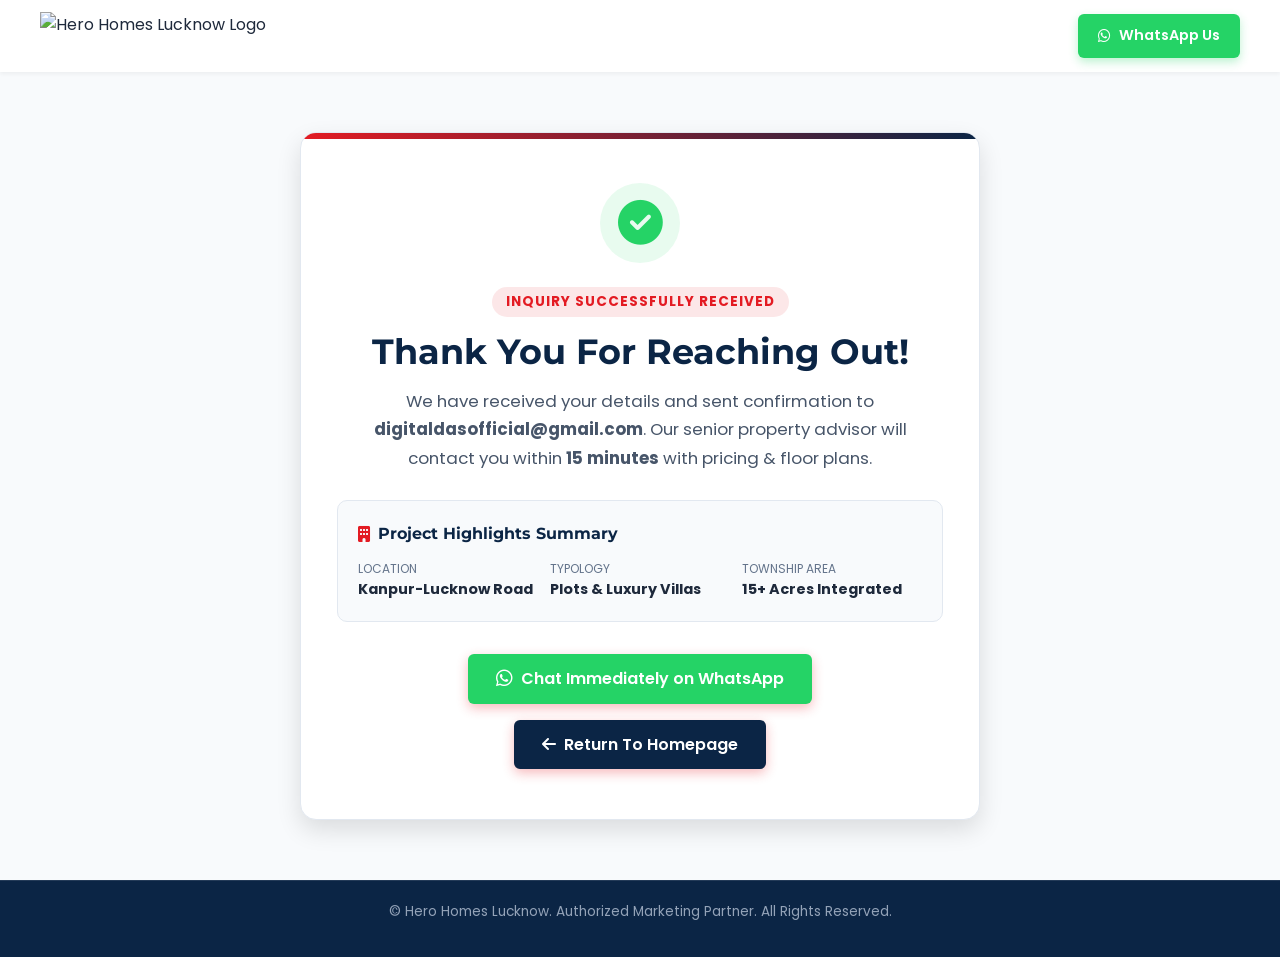
==== thank-you.html @ 5c16687f "Add files via upload" ====
<!DOCTYPE html>
<html lang="en">
<head>
  <meta charset="UTF-8">
  <meta name="viewport" content="width=device-width, initial-scale=1.0">
  <title>Thank You | Hero Homes Lucknow</title>
  <meta name="description" content="Thank you for your interest in Hero Homes Lucknow. Our sales relationship team will get in touch with you shortly.">
  <link rel="shortcut icon" href="assets/favicon.webp" type="image/x-icon">
  
  <!-- Font Awesome Icons -->
  <link rel="stylesheet" href="https://cdnjs.cloudflare.com/ajax/libs/font-awesome/6.4.0/css/all.min.css">
  
  <!-- Custom Stylesheet -->
  <link rel="stylesheet" href="styles.css">

  <!-- ================= CONVERSION TRACKING PIXELS ================= -->
  <!-- Google Ads / Meta Pixel / Analytics Lead Conversion Code can be pasted below -->
  <script>
    console.log('Conversion Event: Lead Form Submitted Successfully');
  </script>
</head>
<body style="background: var(--bg-light); min-height: 100vh; display: flex; flex-direction: column;">

  <!-- Minimal Header -->
  <header class="header" style="position: relative; background: #ffffff;">
    <div class="nav-container">
      <a href="index.html" class="logo">
        <img src="assets/official-hero-homes-logo.png" alt="Hero Homes Lucknow Logo">
      </a>
      <div class="header-actions">
        <a href="https://wa.me/?text=I%20Want%20More%20Information%20About%20Hero%20Homes%20Project%20Lucknow" target="_blank" class="btn-whatsapp-nav">
          <i class="fab fa-whatsapp"></i> WhatsApp Us
        </a>
      </div>
    </div>
  </header>

  <!-- Thank You Container -->
  <main style="flex: 1; display: flex; align-items: center; justify-content: center; padding: 60px 20px;">
    <div style="max-width: 680px; width: 100%; background: #ffffff; border-radius: var(--radius-lg); box-shadow: var(--shadow-lg); padding: 50px 36px; text-align: center; border: 1px solid var(--border-color); position: relative; overflow: hidden;">
      
      <!-- Top Decorative Accent -->
      <div style="height: 6px; background: linear-gradient(90deg, #e31b23 0%, #0b2545 100%); position: absolute; top: 0; left: 0; width: 100%;"></div>

      <!-- Success Animated Icon -->
      <div style="width: 80px; height: 80px; background: rgba(37, 211, 102, 0.1); color: #25d366; border-radius: 50%; display: flex; align-items: center; justify-content: center; font-size: 2.8rem; margin: 0 auto 24px; animation: pulseScale 1.5s infinite alternate;">
        <i class="fas fa-check-circle"></i>
      </div>

      <span style="display: inline-block; background: rgba(227, 27, 35, 0.1); color: var(--hero-red); padding: 4px 14px; border-radius: 20px; font-size: 0.85rem; font-weight: 700; text-transform: uppercase; letter-spacing: 1px; margin-bottom: 12px;">
        Inquiry Successfully Received
      </span>

      <h1 style="font-size: 2.2rem; color: var(--primary-color); margin-bottom: 12px; line-height: 1.3;">
        Thank You For Reaching Out!
      </h1>

      <p style="font-size: 1.05rem; color: #475569; max-width: 540px; margin: 0 auto 28px; line-height: 1.7;">
        We have received your details and sent confirmation to <strong>digitaldasofficial@gmail.com</strong>. Our senior property advisor will contact you within <strong>15 minutes</strong> with pricing & floor plans.
      </p>

      <!-- Lead Summary Details Card -->
      <div style="background: var(--bg-light); border-radius: var(--radius-md); padding: 20px; text-align: left; margin-bottom: 32px; border: 1px solid var(--border-color);">
        <h4 style="font-size: 1rem; color: var(--primary-color); margin-bottom: 12px; display: flex; align-items: center; gap: 8px;">
          <i class="fas fa-building" style="color: var(--hero-red);"></i> Project Highlights Summary
        </h4>
        <div style="display: grid; grid-template-columns: repeat(auto-fit, minmax(160px, 1fr)); gap: 12px; font-size: 0.9rem;">
          <div>
            <span style="color: var(--text-muted); display: block; font-size: 0.75rem;">LOCATION</span>
            <strong>Kanpur-Lucknow Road</strong>
          </div>
          <div>
            <span style="color: var(--text-muted); display: block; font-size: 0.75rem;">TYPOLOGY</span>
            <strong>Plots & Luxury Villas</strong>
          </div>
          <div>
            <span style="color: var(--text-muted); display: block; font-size: 0.75rem;">TOWNSHIP AREA</span>
            <strong>15+ Acres Integrated</strong>
          </div>
        </div>
      </div>

      <!-- Action Buttons -->
      <div style="display: flex; gap: 16px; justify-content: center; flex-wrap: wrap;">
        <a href="https://wa.me/?text=I%20Want%20More%20Information%20About%20Hero%20Homes%20Project%20Lucknow" target="_blank" class="btn-submit" style="width: auto; padding: 12px 28px; background: #25d366; display: inline-flex; align-items: center; gap: 8px;">
          <i class="fab fa-whatsapp" style="font-size: 1.2rem;"></i> Chat Immediately on WhatsApp
        </a>
        <a href="index.html" class="btn-submit" style="width: auto; padding: 12px 28px; background: var(--primary-color); display: inline-flex; align-items: center; gap: 8px;">
          <i class="fas fa-arrow-left"></i> Return To Homepage
        </a>
      </div>

    </div>
  </main>

  <!-- Footer -->
  <footer class="footer" style="padding: 20px;">
    <div class="footer-container">
      <p>© Hero Homes Lucknow. Authorized Marketing Partner. All Rights Reserved.</p>
    </div>
  </footer>

  <style>
    @keyframes pulseScale {
      0% { transform: scale(1); box-shadow: 0 0 0 0 rgba(37, 211, 102, 0.4); }
      100% { transform: scale(1.08); box-shadow: 0 0 0 15px rgba(37, 211, 102, 0); }
    }
  </style>

</body>
</html>
---- styles.css ----
/* Hero Homes Lucknow - Custom Stylesheet */
@import url('https://fonts.googleapis.com/css2?family=Montserrat:wght@400;500;600;700;800&family=Poppins:wght@300;400;500;600;700&display=swap');

:root {
  --primary-color: #0b2545;
  --primary-light: #134074;
  --hero-red: #e31b23;
  --hero-red-hover: #c41219;
  --hero-black: #111111;
  --accent-color: #c99c36;
  --accent-hover: #b08426;
  --whatsapp-color: #25d366;
  --whatsapp-hover: #20ba5a;
  --text-dark: #1e293b;
  --text-muted: #64748b;
  --bg-light: #f8fafc;
  --bg-card: #ffffff;
  --border-color: #e2e8f0;
  --shadow-sm: 0 2px 4px rgba(0,0,0,0.05);
  --shadow-md: 0 4px 12px rgba(0,0,0,0.08);
  --shadow-lg: 0 10px 25px rgba(0,0,0,0.12);
  --radius-sm: 6px;
  --radius-md: 10px;
  --radius-lg: 16px;
  --transition: all 0.3s cubic-bezier(0.4, 0, 0.2, 1);
}

* {
  margin: 0;
  padding: 0;
  box-sizing: border-box;
}

html {
  scroll-behavior: smooth;
}

body {
  font-family: 'Poppins', sans-serif;
  color: var(--text-dark);
  background-color: #ffffff;
  line-height: 1.6;
  overflow-x: hidden;
}

h1, h2, h3, h4, h5, h6 {
  font-family: 'Montserrat', sans-serif;
  font-weight: 700;
  color: var(--primary-color);
}

a {
  text-decoration: none;
  color: inherit;
  transition: var(--transition);
}

/* Section Header styling */
.section-title {
  text-align: center;
  margin-bottom: 40px;
}

.section-title h2 {
  font-size: 2.2rem;
  text-transform: uppercase;
  letter-spacing: 1px;
  color: var(--primary-color);
  position: relative;
  display: inline-block;
}

.section-title .divider {
  width: 60px;
  height: 4px;
  background: var(--hero-red);
  margin: 10px auto 15px;
  border-radius: 2px;
}

.section-title .subtitle {
  font-size: 1.1rem;
  color: var(--hero-red);
  font-weight: 600;
  text-transform: uppercase;
  letter-spacing: 0.5px;
}

/* Header & Minimalist Navigation */
.header {
  position: fixed;
  top: 0;
  left: 0;
  width: 100%;
  z-index: 1000;
  background: rgba(255, 255, 255, 0.98);
  backdrop-filter: blur(12px);
  box-shadow: var(--shadow-sm);
  transition: var(--transition);
  padding: 8px 0;
}

.header.sticky {
  box-shadow: var(--shadow-md);
  padding: 6px 0;
}

.nav-container {
  max-width: 1240px;
  margin: 0 auto;
  padding: 4px 20px;
  display: flex;
  align-items: center;
  justify-content: space-between;
}

.logo {
  display: flex;
  align-items: center;
}

.logo img {
  height: 48px;
  width: auto;
  display: block;
  object-fit: contain;
}

.header-actions {
  display: flex;
  align-items: center;
  gap: 12px;
}

.btn-whatsapp-nav {
  background: var(--whatsapp-color);
  color: #ffffff;
  padding: 10px 20px;
  border-radius: var(--radius-sm);
  font-weight: 600;
  font-size: 0.9rem;
  display: inline-flex;
  align-items: center;
  gap: 8px;
  box-shadow: 0 4px 10px rgba(37, 211, 102, 0.3);
  white-space: nowrap;
}

.btn-whatsapp-nav:hover {
  background: var(--whatsapp-hover);
  color: #ffffff;
  transform: translateY(-2px);
}

.btn-enquire-nav {
  background: var(--hero-red);
  color: #ffffff;
  padding: 10px 22px;
  border-radius: var(--radius-sm);
  font-weight: 600;
  font-size: 0.9rem;
  display: inline-flex;
  align-items: center;
  gap: 8px;
  border: none;
  cursor: pointer;
  box-shadow: 0 4px 12px rgba(227, 27, 35, 0.3);
  white-space: nowrap;
  transition: var(--transition);
}

.btn-enquire-nav:hover {
  background: var(--hero-red-hover);
  color: #ffffff;
  transform: translateY(-2px);
}

/* Hero Slider & Banner */
.hero {
  position: relative;
  min-height: 100vh;
  padding-top: 90px;
  background: linear-gradient(135deg, rgba(11, 37, 69, 0.85) 0%, rgba(19, 64, 116, 0.75) 100%), 
              url('assets/slider-1.webp') center/cover no-repeat;
  display: flex;
  align-items: center;
  color: #ffffff;
}

.hero-overlay {
  position: absolute;
  inset: 0;
  background: radial-gradient(circle at 70% 50%, rgba(0,0,0,0.2) 0%, rgba(11,37,69,0.7) 100%);
  pointer-events: none;
}

.hero-container {
  max-width: 1240px;
  margin: 0 auto;
  padding: 40px 20px;
  width: 100%;
  display: grid;
  grid-template-columns: 1fr 400px;
  gap: 40px;
  align-items: center;
  position: relative;
  z-index: 2;
}

.hero-content h1 {
  font-size: 3.2rem;
  color: #ffffff;
  margin-bottom: 12px;
  line-height: 1.2;
}

.hero-badge {
  display: inline-block;
  background: rgba(227, 27, 35, 0.25);
  border: 1px solid var(--hero-red);
  color: #ffffff;
  padding: 6px 16px;
  border-radius: 30px;
  font-size: 1.1rem;
  font-weight: 600;
  margin-bottom: 20px;
  backdrop-filter: blur(4px);
}

.hero-location {
  font-size: 1.2rem;
  margin-bottom: 24px;
  display: flex;
  align-items: center;
  gap: 10px;
  color: #e2e8f0;
}

.hero-location i {
  color: var(--hero-red);
  font-size: 1.4rem;
}

.hero-features {
  display: flex;
  gap: 20px;
  margin-bottom: 30px;
  flex-wrap: wrap;
}

.hero-feature-item {
  background: rgba(255, 255, 255, 0.12);
  backdrop-filter: blur(8px);
  padding: 12px 20px;
  border-radius: var(--radius-sm);
  border: 1px solid rgba(255, 255, 255, 0.2);
}

.hero-feature-item span {
  display: block;
  font-size: 0.8rem;
  color: #cbd5e1;
  text-transform: uppercase;
}

.hero-feature-item strong {
  font-size: 1.1rem;
  color: #ffffff;
}

.rera-info {
  font-size: 0.85rem;
  color: #cbd5e1;
  line-height: 1.5;
  background: rgba(0,0,0,0.3);
  padding: 10px 16px;
  border-radius: var(--radius-sm);
  display: inline-block;
}

.rera-info a {
  color: var(--hero-red);
  text-decoration: underline;
}

/* Hero Quick Lead Form Card */
.lead-card {
  background: rgba(255, 255, 255, 0.98);
  border-radius: var(--radius-lg);
  padding: 30px 24px;
  color: var(--text-dark);
  box-shadow: var(--shadow-lg);
  border: 1px solid rgba(255,255,255,0.5);
}

.lead-card h3 {
  font-size: 1.5rem;
  text-align: center;
  margin-bottom: 6px;
  color: var(--primary-color);
}

.lead-card p {
  text-align: center;
  font-size: 0.85rem;
  color: var(--text-muted);
  margin-bottom: 20px;
}

.form-group {
  margin-bottom: 16px;
}

.form-control {
  width: 100%;
  padding: 12px 16px;
  font-size: 0.95rem;
  font-family: inherit;
  border: 1px solid var(--border-color);
  border-radius: var(--radius-sm);
  background: #f8fafc;
  transition: var(--transition);
}

.form-control:focus {
  outline: none;
  border-color: var(--hero-red);
  background: #ffffff;
  box-shadow: 0 0 0 3px rgba(227, 27, 35, 0.15);
}

.btn-submit {
  width: 100%;
  background: var(--hero-red);
  color: #ffffff;
  padding: 14px;
  font-size: 1rem;
  font-weight: 600;
  border: none;
  border-radius: var(--radius-sm);
  cursor: pointer;
  transition: var(--transition);
  box-shadow: 0 4px 12px rgba(227, 27, 35, 0.3);
}

.btn-submit:hover {
  background: var(--hero-red-hover);
  transform: translateY(-2px);
}

/* Overview Section */
.overview {
  padding: 90px 20px;
  background: #ffffff;
}

.overview-grid {
  max-width: 1240px;
  margin: 0 auto;
  display: grid;
  grid-template-columns: 1fr 1fr;
  gap: 50px;
  align-items: center;
}

.overview-text p {
  margin-bottom: 16px;
  font-size: 1rem;
  color: #475569;
}

.overview-img-box {
  position: relative;
  border-radius: var(--radius-lg);
  overflow: hidden;
  box-shadow: var(--shadow-lg);
}

.overview-img-box img {
  width: 100%;
  height: auto;
  display: block;
  transition: transform 0.5s ease;
}

.overview-img-box:hover img {
  transform: scale(1.03);
}

/* Connectivity Highlights */
.connectivity {
  padding: 80px 20px;
  background: var(--bg-light);
}

.connectivity-container {
  max-width: 1240px;
  margin: 0 auto;
}

.connectivity-desc {
  text-align: center;
  max-width: 800px;
  margin: 0 auto 35px;
  color: var(--text-muted);
}

.table-responsive {
  width: 100%;
  overflow-x: auto;
  border-radius: var(--radius-md);
  box-shadow: var(--shadow-md);
  background: #ffffff;
}

.custom-table {
  width: 100%;
  border-collapse: collapse;
  text-align: left;
}

.custom-table td, .custom-table th {
  padding: 16px 24px;
  border-bottom: 1px solid var(--border-color);
  font-size: 1rem;
}

.custom-table th {
  background: var(--primary-color);
  color: #ffffff;
  font-weight: 600;
}

.custom-table tr:last-child td {
  border-bottom: none;
}

.custom-table tr:nth-child(even) {
  background: #f8fafc;
}

/* Call to Action Banner */
.cta-banner {
  background: linear-gradient(135deg, var(--primary-color) 0%, var(--primary-light) 100%);
  color: #ffffff;
  padding: 50px 20px;
  text-align: center;
}

.cta-container {
  max-width: 900px;
  margin: 0 auto;
  display: flex;
  align-items: center;
  justify-content: space-between;
  gap: 30px;
  flex-wrap: wrap;
}

.cta-text h3 {
  font-size: 1.8rem;
  color: #ffffff;
  margin-bottom: 8px;
}

.cta-text p {
  color: #cbd5e1;
  font-size: 1rem;
}

.btn-cta {
  background: var(--hero-red);
  color: #ffffff;
  padding: 14px 32px;
  border-radius: var(--radius-sm);
  font-weight: 700;
  font-size: 1rem;
  border: none;
  cursor: pointer;
  white-space: nowrap;
  box-shadow: 0 4px 15px rgba(227, 27, 35, 0.4);
}

.btn-cta:hover {
  background: var(--hero-red-hover);
  transform: translateY(-2px);
}

/* Amenities Section */
.amenities {
  padding: 90px 20px;
  background: #ffffff;
}

.amenities-grid {
  max-width: 1240px;
  margin: 0 auto;
  display: grid;
  grid-template-columns: repeat(auto-fit, minmax(240px, 1fr));
  gap: 24px;
}

.amenity-card {
  background: #ffffff;
  border: 1px solid var(--border-color);
  border-radius: var(--radius-md);
  padding: 30px 20px;
  text-align: center;
  transition: var(--transition);
  box-shadow: var(--shadow-sm);
}

.amenity-card:hover {
  transform: translateY(-6px);
  box-shadow: var(--shadow-lg);
  border-color: var(--hero-red);
}

.amenity-icon {
  width: 60px;
  height: 60px;
  background: rgba(227, 27, 35, 0.1);
  color: var(--hero-red);
  border-radius: 50%;
  display: flex;
  align-items: center;
  justify-content: center;
  font-size: 1.6rem;
  margin: 0 auto 16px;
  transition: var(--transition);
}

.amenity-card:hover .amenity-icon {
  background: var(--hero-red);
  color: #ffffff;
}

.amenity-card h4 {
  font-size: 1.1rem;
  color: var(--primary-color);
}

/* Price Plan Section */
.pricing {
  padding: 90px 20px;
  background: var(--bg-light);
}

.pricing-grid {
  max-width: 1240px;
  margin: 0 auto;
  display: grid;
  grid-template-columns: 1.4fr 1fr;
  gap: 40px;
  align-items: center;
}

.price-btn {
  background: var(--hero-red);
  color: #ffffff;
  border: none;
  padding: 8px 16px;
  border-radius: 4px;
  font-size: 0.85rem;
  font-weight: 600;
  cursor: pointer;
  transition: var(--transition);
}

.price-btn:hover {
  background: var(--hero-red-hover);
}

.cost-sheet-card {
  background: #ffffff;
  border-radius: var(--radius-md);
  padding: 24px;
  text-align: center;
  box-shadow: var(--shadow-md);
  border: 1px solid var(--border-color);
}

.cost-sheet-card img {
  width: 100%;
  border-radius: var(--radius-sm);
  margin-bottom: 16px;
  cursor: pointer;
}

.cost-sheet-card h4 {
  font-size: 1.2rem;
  color: var(--primary-color);
}

/* Virtual Tour & Walkthrough */
.tour-banner {
  background: linear-gradient(rgba(11,37,69,0.9), rgba(11,37,69,0.9)), url('assets/walkthrough.webp') center/cover no-repeat;
  color: #ffffff;
  padding: 80px 20px;
  text-align: center;
}

.tour-container {
  max-width: 800px;
  margin: 0 auto;
}

.tour-container h3 {
  font-size: 2.2rem;
  color: #ffffff;
  margin-bottom: 12px;
}

.tour-container p {
  font-size: 1.1rem;
  color: #cbd5e1;
  margin-bottom: 30px;
}

.video-section {
  padding: 90px 20px;
  background: #ffffff;
  text-align: center;
}

.video-wrapper {
  max-width: 900px;
  margin: 0 auto;
  position: relative;
  border-radius: var(--radius-lg);
  overflow: hidden;
  box-shadow: var(--shadow-lg);
  cursor: pointer;
}

.video-wrapper img {
  width: 100%;
  display: block;
}

.play-button {
  position: absolute;
  top: 50%;
  left: 50%;
  transform: translate(-50%, -50%);
  width: 70px;
  height: 70px;
  background: var(--hero-red);
  color: #ffffff;
  border-radius: 50%;
  display: flex;
  align-items: center;
  justify-content: center;
  font-size: 1.8rem;
  box-shadow: 0 0 30px rgba(227, 27, 35, 0.6);
  transition: var(--transition);
}

.video-wrapper:hover .play-button {
  transform: translate(-50%, -50%) scale(1.15);
  background: #ffffff;
  color: var(--hero-red);
}

/* Location Section */
.location {
  padding: 90px 20px;
  background: var(--bg-light);
}

.location-grid {
  max-width: 1240px;
  margin: 0 auto;
  display: grid;
  grid-template-columns: 1fr 1.6fr;
  gap: 40px;
  align-items: center;
}

.location-list {
  list-style: none;
}

.location-list li {
  padding: 14px 18px;
  background: #ffffff;
  margin-bottom: 12px;
  border-radius: var(--radius-sm);
  display: flex;
  justify-content: space-between;
  align-items: center;
  box-shadow: var(--shadow-sm);
  border-left: 4px solid var(--hero-red);
  font-weight: 500;
}

.location-list li strong {
  color: var(--primary-color);
  font-weight: 700;
}

.map-container iframe {
  width: 100%;
  height: 420px;
  border-radius: var(--radius-md);
  box-shadow: var(--shadow-md);
  border: 0;
}

/* About Developer Section */
.developer {
  padding: 80px 20px;
  background: #ffffff;
}

.developer-container {
  max-width: 1000px;
  margin: 0 auto;
  text-align: center;
}

.developer-container p {
  font-size: 1.05rem;
  color: #475569;
  line-height: 1.8;
}

/* Footer & Legal */
.footer {
  background: var(--primary-color);
  color: #94a3b8;
  padding: 40px 20px 20px;
  font-size: 0.85rem;
  text-align: center;
  border-top: 1px solid rgba(255,255,255,0.1);
}

.footer-container {
  max-width: 1100px;
  margin: 0 auto;
}

.footer p {
  margin-bottom: 14px;
  line-height: 1.6;
}

.footer a {
  color: var(--hero-red);
  text-decoration: underline;
}

/* Sticky Contact Controls */
.sticky-enquire-btn {
  position: fixed;
  right: -42px;
  top: 50%;
  transform: translateY(-50%) rotate(-90deg);
  background: var(--hero-red);
  color: #ffffff;
  padding: 10px 24px;
  font-weight: 700;
  font-size: 0.9rem;
  border-radius: 8px 8px 0 0;
  box-shadow: 0 4px 15px rgba(0,0,0,0.2);
  z-index: 999;
  cursor: pointer;
  letter-spacing: 1px;
}

.sticky-enquire-btn:hover {
  background: var(--hero-red-hover);
}

.whatsapp-float {
  position: fixed;
  bottom: 24px;
  right: 24px;
  z-index: 999;
  background: #25d366;
  color: #ffffff;
  width: 56px;
  height: 56px;
  border-radius: 50%;
  display: flex;
  align-items: center;
  justify-content: center;
  font-size: 2rem;
  box-shadow: 0 4px 16px rgba(37, 211, 102, 0.4);
  transition: var(--transition);
}

.whatsapp-float:hover {
  transform: scale(1.1);
  color: #ffffff;
}

/* Modal Popup System */
.modal-overlay {
  position: fixed;
  inset: 0;
  background: rgba(11, 37, 69, 0.75);
  backdrop-filter: blur(6px);
  z-index: 2000;
  display: flex;
  align-items: center;
  justify-content: center;
  padding: 20px;
  opacity: 0;
  visibility: hidden;
  transition: all 0.3s ease;
}

.modal-overlay.active {
  opacity: 1;
  visibility: visible;
}

.modal-card {
  background: #ffffff;
  width: 100%;
  max-width: 750px;
  border-radius: var(--radius-lg);
  overflow: hidden;
  box-shadow: 0 20px 40px rgba(0,0,0,0.3);
  position: relative;
  transform: translateY(30px) scale(0.95);
  transition: all 0.3s ease;
}

.modal-overlay.active .modal-card {
  transform: translateY(0) scale(1);
}

.modal-close {
  position: absolute;
  top: 16px;
  right: 16px;
  background: #f1f5f9;
  border: none;
  width: 36px;
  height: 36px;
  border-radius: 50%;
  font-size: 1.2rem;
  color: var(--text-dark);
  cursor: pointer;
  z-index: 10;
  transition: var(--transition);
}

.modal-close:hover {
  background: #e2e8f0;
  color: #ef4444;
}

.modal-grid {
  display: grid;
  grid-template-columns: 1.5fr 1fr;
}

.modal-body {
  padding: 36px 30px;
}

.modal-body .modal-logo {
  height: 52px;
  width: auto;
  display: block;
  margin-bottom: 16px;
  object-fit: contain;
}

.modal-body h3 {
  font-size: 1.4rem;
  margin-bottom: 6px;
}

.modal-body h3 span {
  color: var(--hero-red);
}

.modal-sidebar {
  background: var(--bg-light);
  padding: 36px 20px;
  border-left: 1px solid var(--border-color);
  display: flex;
  flex-direction: column;
  justify-content: center;
  gap: 24px;
}

.feature-box {
  text-align: center;
}

.feature-box img {
  width: 44px;
  height: 44px;
  margin-bottom: 8px;
}

.feature-box h5 {
  font-size: 0.85rem;
  color: var(--primary-color);
}

/* Responsiveness */
@media (max-width: 992px) {
  .hero-container, .overview-grid, .pricing-grid, .location-grid {
    grid-template-columns: 1fr;
  }

  .modal-grid {
    grid-template-columns: 1fr;
  }

  .modal-sidebar {
    display: none;
  }

  .hero-content h1 {
    font-size: 2.4rem;
  }
}

@media (max-width: 640px) {
  .nav-container {
    padding: 6px 12px;
  }

  .logo img {
    height: 38px;
  }

  .header-actions {
    gap: 8px;
  }

  .btn-whatsapp-nav {
    padding: 8px 12px;
    font-size: 0.8rem;
  }

  .btn-enquire-nav {
    padding: 8px 14px;
    font-size: 0.8rem;
  }

  .hero {
    padding-top: 76px;
  }

  .hero-content h1 {
    font-size: 1.9rem;
  }

  .cta-container {
    flex-direction: column;
    text-align: center;
  }

  .sticky-enquire-btn {
    display: none;
  }
}
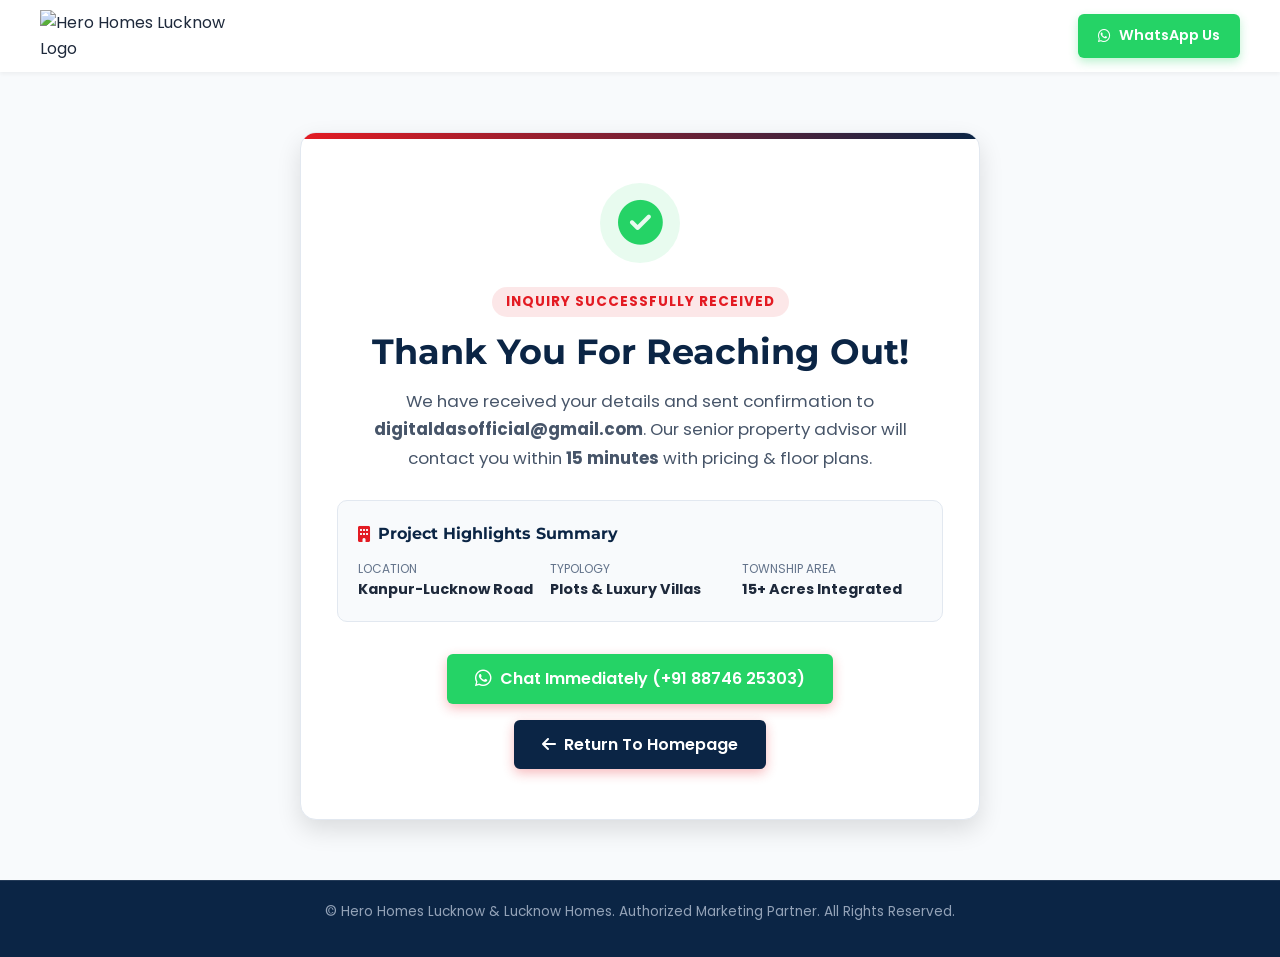
==== commit a0ecf21e: "Add files via upload" ====
--- a/thank-you.html
+++ b/thank-you.html
@@ -25,10 +25,10 @@
   <header class="header" style="position: relative; background: #ffffff;">
     <div class="nav-container">
       <a href="index.html" class="logo">
-        <img src="assets/official-hero-homes-logo.png" alt="Hero Homes Lucknow Logo">
+        <img src="assets/official-hero-homes-logo-hd.png" alt="Hero Homes Lucknow Logo">
       </a>
       <div class="header-actions">
-        <a href="https://wa.me/?text=I%20Want%20More%20Information%20About%20Hero%20Homes%20Project%20Lucknow" target="_blank" class="btn-whatsapp-nav">
+        <a href="https://wa.me/918874625303?text=I%20Want%20More%20Information%20About%20Hero%20Homes%20Project%20Lucknow" target="_blank" class="btn-whatsapp-nav">
           <i class="fab fa-whatsapp"></i> WhatsApp Us
         </a>
       </div>
@@ -82,8 +82,8 @@
 
       <!-- Action Buttons -->
       <div style="display: flex; gap: 16px; justify-content: center; flex-wrap: wrap;">
-        <a href="https://wa.me/?text=I%20Want%20More%20Information%20About%20Hero%20Homes%20Project%20Lucknow" target="_blank" class="btn-submit" style="width: auto; padding: 12px 28px; background: #25d366; display: inline-flex; align-items: center; gap: 8px;">
-          <i class="fab fa-whatsapp" style="font-size: 1.2rem;"></i> Chat Immediately on WhatsApp
+        <a href="https://wa.me/918874625303?text=I%20Want%20More%20Information%20About%20Hero%20Homes%20Project%20Lucknow" target="_blank" class="btn-submit" style="width: auto; padding: 12px 28px; background: #25d366; display: inline-flex; align-items: center; gap: 8px;">
+          <i class="fab fa-whatsapp" style="font-size: 1.2rem;"></i> Chat Immediately (+91 88746 25303)
         </a>
         <a href="index.html" class="btn-submit" style="width: auto; padding: 12px 28px; background: var(--primary-color); display: inline-flex; align-items: center; gap: 8px;">
           <i class="fas fa-arrow-left"></i> Return To Homepage
@@ -96,7 +96,7 @@
   <!-- Footer -->
   <footer class="footer" style="padding: 20px;">
     <div class="footer-container">
-      <p>© Hero Homes Lucknow. Authorized Marketing Partner. All Rights Reserved.</p>
+      <p>© Hero Homes Lucknow & Lucknow Homes. Authorized Marketing Partner. All Rights Reserved.</p>
     </div>
   </footer>
 
--- a/styles.css
+++ b/styles.css
@@ -55,6 +55,12 @@
   transition: var(--transition);
 }
 
+img {
+  max-width: 100%;
+  height: auto;
+  display: block;
+}
+
 /* Section Header styling */
 .section-title {
   text-align: center;
@@ -97,18 +103,18 @@
   backdrop-filter: blur(12px);
   box-shadow: var(--shadow-sm);
   transition: var(--transition);
-  padding: 8px 0;
+  padding: 10px 0;
 }
 
 .header.sticky {
   box-shadow: var(--shadow-md);
-  padding: 6px 0;
+  padding: 8px 0;
 }
 
 .nav-container {
   max-width: 1240px;
   margin: 0 auto;
-  padding: 4px 20px;
+  padding: 0 20px;
   display: flex;
   align-items: center;
   justify-content: space-between;
@@ -120,10 +126,11 @@
 }
 
 .logo img {
-  height: 48px;
+  height: 52px;
   width: auto;
+  max-width: 220px;
+  object-fit: contain;
   display: block;
-  object-fit: contain;
 }
 
 .header-actions {
@@ -179,9 +186,10 @@
 .hero {
   position: relative;
   min-height: 100vh;
-  padding-top: 90px;
-  background: linear-gradient(135deg, rgba(11, 37, 69, 0.85) 0%, rgba(19, 64, 116, 0.75) 100%), 
-              url('assets/slider-1.webp') center/cover no-repeat;
+  padding-top: 100px;
+  background: linear-gradient(135deg, rgba(11, 37, 69, 0.88) 0%, rgba(19, 64, 116, 0.8) 100%), 
+              url('assets/slider-1.webp') center/cover no-repeat,
+              url('https://herohomeslucknow.site/assets/images/slider-1.webp') center/cover no-repeat;
   display: flex;
   align-items: center;
   color: #ffffff;
@@ -374,11 +382,13 @@
   border-radius: var(--radius-lg);
   overflow: hidden;
   box-shadow: var(--shadow-lg);
+  min-height: 320px;
 }
 
 .overview-img-box img {
   width: 100%;
-  height: auto;
+  height: 100%;
+  object-fit: cover;
   display: block;
   transition: transform 0.5s ease;
 }
@@ -582,6 +592,8 @@
 
 .cost-sheet-card img {
   width: 100%;
+  max-height: 280px;
+  object-fit: cover;
   border-radius: var(--radius-sm);
   margin-bottom: 16px;
   cursor: pointer;
@@ -594,7 +606,9 @@
 
 /* Virtual Tour & Walkthrough */
 .tour-banner {
-  background: linear-gradient(rgba(11,37,69,0.9), rgba(11,37,69,0.9)), url('assets/walkthrough.webp') center/cover no-repeat;
+  background: linear-gradient(rgba(11,37,69,0.9), rgba(11,37,69,0.9)), 
+              url('assets/walkthrough.webp') center/cover no-repeat,
+              url('https://herohomeslucknow.site/assets/images/walkthrough.webp') center/cover no-repeat;
   color: #ffffff;
   padding: 80px 20px;
   text-align: center;
@@ -635,6 +649,8 @@
 
 .video-wrapper img {
   width: 100%;
+  max-height: 480px;
+  object-fit: cover;
   display: block;
 }
 
@@ -723,6 +739,64 @@
   font-size: 1.05rem;
   color: #475569;
   line-height: 1.8;
+}
+
+/* Channel Partner Section */
+.partner-grid {
+  display: grid;
+  grid-template-columns: 1.2fr 1fr;
+  gap: 50px;
+  align-items: center;
+}
+
+.contact-details-cards {
+  display: flex;
+  flex-direction: column;
+  gap: 16px;
+}
+
+.contact-card {
+  display: flex;
+  align-items: center;
+  gap: 18px;
+  background: #ffffff;
+  padding: 20px 24px;
+  border-radius: var(--radius-md);
+  border: 1px solid var(--border-color);
+  box-shadow: var(--shadow-sm);
+  transition: var(--transition);
+}
+
+.contact-card:hover {
+  transform: translateY(-3px);
+  box-shadow: var(--shadow-md);
+  border-color: var(--hero-red);
+}
+
+.card-icon {
+  width: 50px;
+  height: 50px;
+  border-radius: 50%;
+  display: flex;
+  align-items: center;
+  justify-content: center;
+  font-size: 1.3rem;
+  flex-shrink: 0;
+}
+
+.card-label {
+  display: block;
+  font-size: 0.75rem;
+  color: var(--text-muted);
+  text-transform: uppercase;
+  font-weight: 600;
+  letter-spacing: 0.5px;
+}
+
+.card-val {
+  font-size: 1.1rem;
+  color: var(--primary-color);
+  font-weight: 700;
 }
 
 /* Footer & Legal */
@@ -865,9 +939,10 @@
 .modal-body .modal-logo {
   height: 52px;
   width: auto;
+  max-width: 240px;
+  object-fit: contain;
+  margin-bottom: 16px;
   display: block;
-  margin-bottom: 16px;
-  object-fit: contain;
 }
 
 .modal-body h3 {
@@ -896,6 +971,7 @@
 .feature-box img {
   width: 44px;
   height: 44px;
+  object-fit: contain;
   margin-bottom: 8px;
 }
 
@@ -906,7 +982,7 @@
 
 /* Responsiveness */
 @media (max-width: 992px) {
-  .hero-container, .overview-grid, .pricing-grid, .location-grid {
+  .hero-container, .overview-grid, .pricing-grid, .location-grid, .partner-grid {
     grid-template-columns: 1fr;
   }
 
@@ -929,7 +1005,8 @@
   }
 
   .logo img {
-    height: 38px;
+    height: 40px;
+    max-width: 170px;
   }
 
   .header-actions {
@@ -947,7 +1024,7 @@
   }
 
   .hero {
-    padding-top: 76px;
+    padding-top: 86px;
   }
 
   .hero-content h1 {
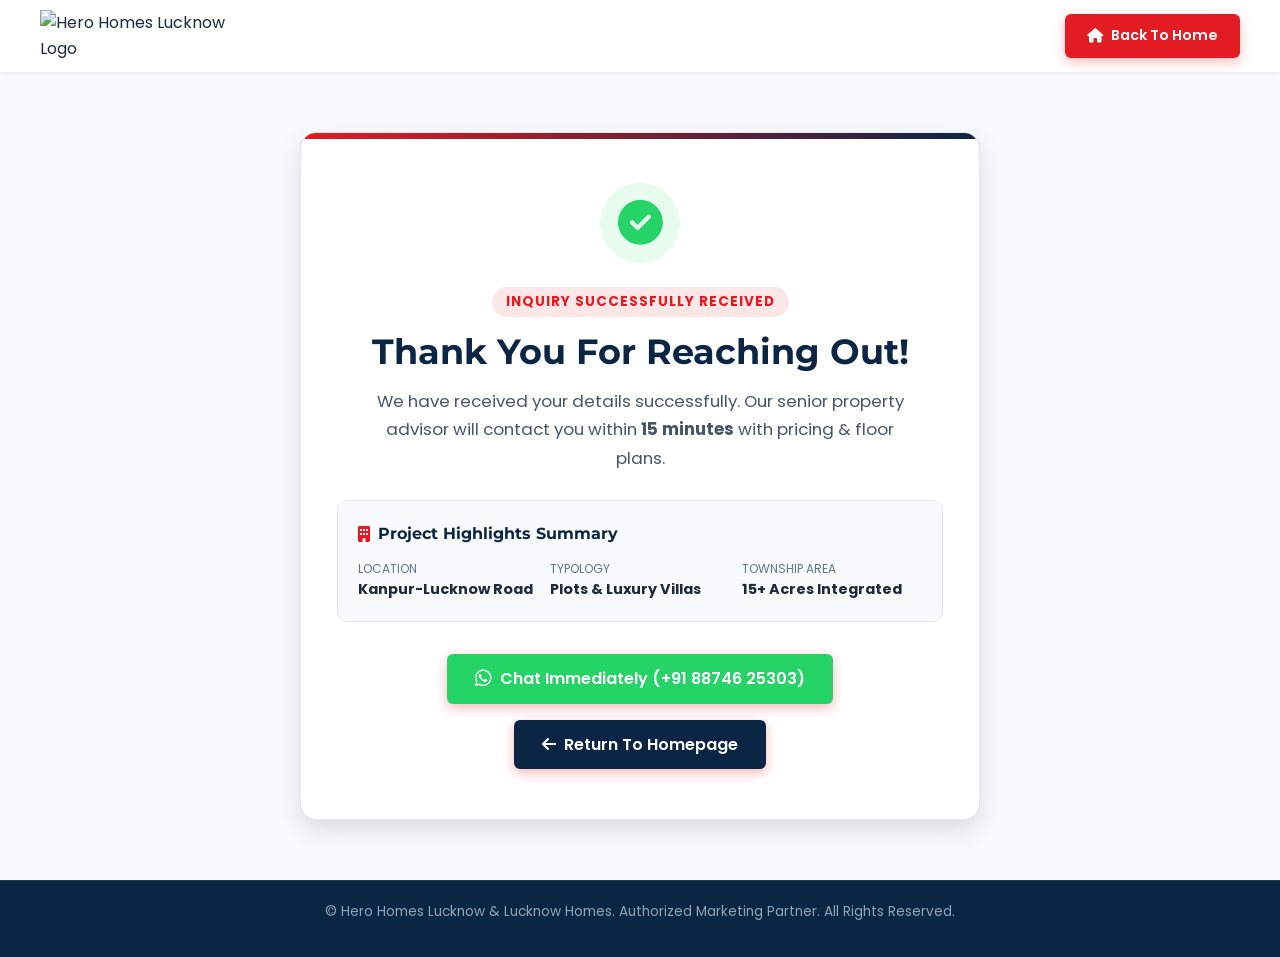
==== commit 752dc93b: "Add files via upload" ====
--- a/thank-you.html
+++ b/thank-you.html
@@ -25,11 +25,11 @@
   <header class="header" style="position: relative; background: #ffffff;">
     <div class="nav-container">
       <a href="index.html" class="logo">
-        <img src="assets/official-hero-homes-logo-hd.png" alt="Hero Homes Lucknow Logo">
+        <img src="assets/official-hero-homes-logo-hd.png" alt="Hero Homes Lucknow Logo" onerror="this.onerror=null; this.src='assets/logo.webp'; setTimeout(()=>{if(!this.complete||this.naturalWidth===0)this.src='https://herohomeslucknow.site/assets/images/logo.webp';}, 500);">
       </a>
       <div class="header-actions">
-        <a href="https://wa.me/918874625303?text=I%20Want%20More%20Information%20About%20Hero%20Homes%20Project%20Lucknow" target="_blank" class="btn-whatsapp-nav">
-          <i class="fab fa-whatsapp"></i> WhatsApp Us
+        <a href="index.html" class="btn-enquire-nav">
+          <i class="fas fa-home"></i> Back To Home
         </a>
       </div>
     </div>
@@ -56,7 +56,7 @@
       </h1>
 
       <p style="font-size: 1.05rem; color: #475569; max-width: 540px; margin: 0 auto 28px; line-height: 1.7;">
-        We have received your details and sent confirmation to <strong>digitaldasofficial@gmail.com</strong>. Our senior property advisor will contact you within <strong>15 minutes</strong> with pricing & floor plans.
+        We have received your details successfully. Our senior property advisor will contact you within <strong>15 minutes</strong> with pricing & floor plans.
       </p>
 
       <!-- Lead Summary Details Card -->
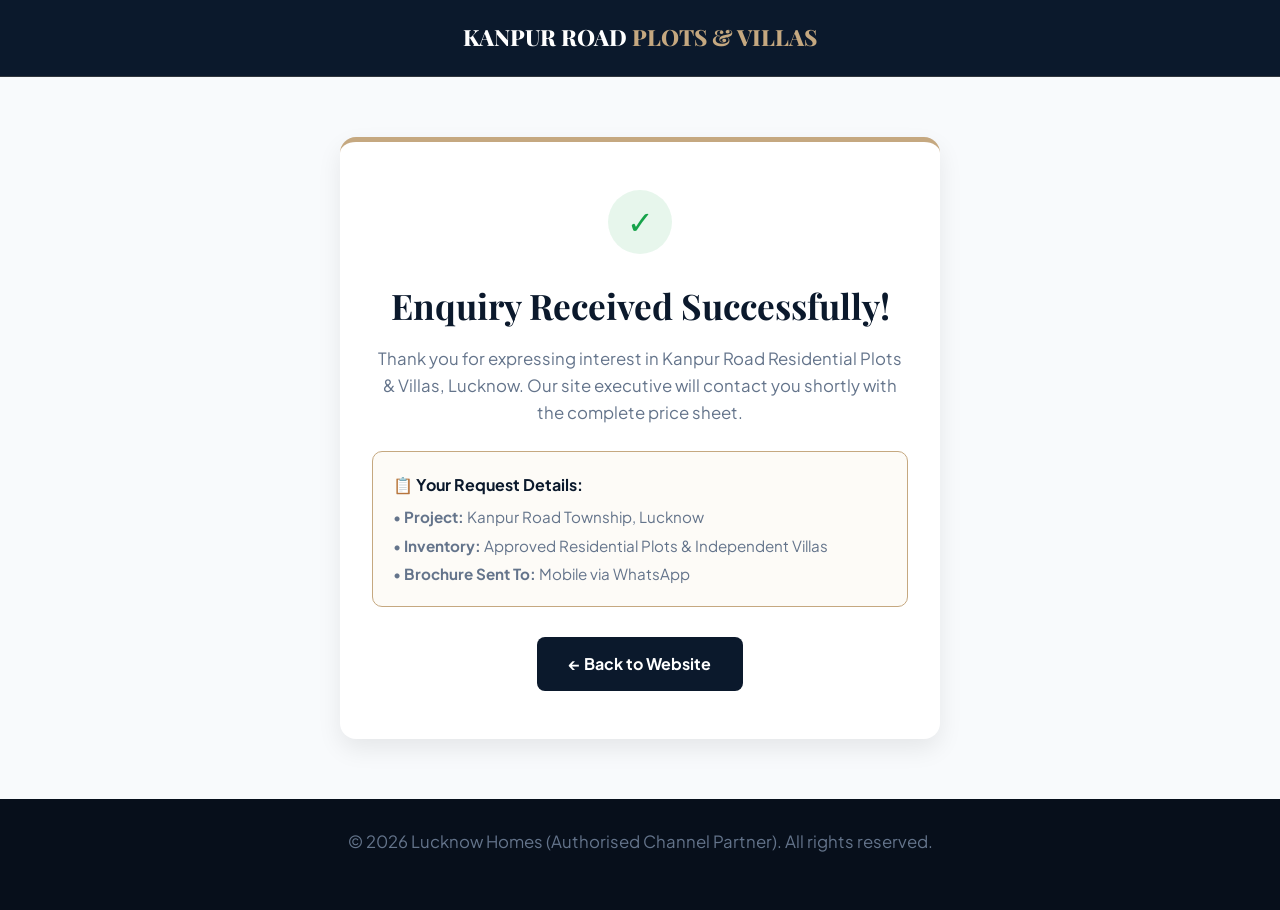
==== commit 76c10d78: "Add files via upload" ====
--- a/thank-you.html
+++ b/thank-you.html
@@ -1,111 +1,53 @@
-<!DOCTYPE html>
-<html lang="en">
-<head>
-  <meta charset="UTF-8">
-  <meta name="viewport" content="width=device-width, initial-scale=1.0">
-  <title>Thank You | Hero Homes Lucknow</title>
-  <meta name="description" content="Thank you for your interest in Hero Homes Lucknow. Our sales relationship team will get in touch with you shortly.">
-  <link rel="shortcut icon" href="assets/favicon.webp" type="image/x-icon">
-  
-  <!-- Font Awesome Icons -->
-  <link rel="stylesheet" href="https://cdnjs.cloudflare.com/ajax/libs/font-awesome/6.4.0/css/all.min.css">
-  
-  <!-- Custom Stylesheet -->
-  <link rel="stylesheet" href="styles.css">
-
-  <!-- ================= CONVERSION TRACKING PIXELS ================= -->
-  <!-- Google Ads / Meta Pixel / Analytics Lead Conversion Code can be pasted below -->
-  <script>
-    console.log('Conversion Event: Lead Form Submitted Successfully');
-  </script>
-</head>
-<body style="background: var(--bg-light); min-height: 100vh; display: flex; flex-direction: column;">
-
-  <!-- Minimal Header -->
-  <header class="header" style="position: relative; background: #ffffff;">
-    <div class="nav-container">
-      <a href="index.html" class="logo">
-        <img src="assets/official-hero-homes-logo-hd.png" alt="Hero Homes Lucknow Logo" onerror="this.onerror=null; this.src='assets/logo.webp'; setTimeout(()=>{if(!this.complete||this.naturalWidth===0)this.src='https://herohomeslucknow.site/assets/images/logo.webp';}, 500);">
-      </a>
-      <div class="header-actions">
-        <a href="index.html" class="btn-enquire-nav">
-          <i class="fas fa-home"></i> Back To Home
-        </a>
-      </div>
-    </div>
-  </header>
-
-  <!-- Thank You Container -->
-  <main style="flex: 1; display: flex; align-items: center; justify-content: center; padding: 60px 20px;">
-    <div style="max-width: 680px; width: 100%; background: #ffffff; border-radius: var(--radius-lg); box-shadow: var(--shadow-lg); padding: 50px 36px; text-align: center; border: 1px solid var(--border-color); position: relative; overflow: hidden;">
-      
-      <!-- Top Decorative Accent -->
-      <div style="height: 6px; background: linear-gradient(90deg, #e31b23 0%, #0b2545 100%); position: absolute; top: 0; left: 0; width: 100%;"></div>
-
-      <!-- Success Animated Icon -->
-      <div style="width: 80px; height: 80px; background: rgba(37, 211, 102, 0.1); color: #25d366; border-radius: 50%; display: flex; align-items: center; justify-content: center; font-size: 2.8rem; margin: 0 auto 24px; animation: pulseScale 1.5s infinite alternate;">
-        <i class="fas fa-check-circle"></i>
-      </div>
-
-      <span style="display: inline-block; background: rgba(227, 27, 35, 0.1); color: var(--hero-red); padding: 4px 14px; border-radius: 20px; font-size: 0.85rem; font-weight: 700; text-transform: uppercase; letter-spacing: 1px; margin-bottom: 12px;">
-        Inquiry Successfully Received
-      </span>
-
-      <h1 style="font-size: 2.2rem; color: var(--primary-color); margin-bottom: 12px; line-height: 1.3;">
-        Thank You For Reaching Out!
-      </h1>
-
-      <p style="font-size: 1.05rem; color: #475569; max-width: 540px; margin: 0 auto 28px; line-height: 1.7;">
-        We have received your details successfully. Our senior property advisor will contact you within <strong>15 minutes</strong> with pricing & floor plans.
-      </p>
-
-      <!-- Lead Summary Details Card -->
-      <div style="background: var(--bg-light); border-radius: var(--radius-md); padding: 20px; text-align: left; margin-bottom: 32px; border: 1px solid var(--border-color);">
-        <h4 style="font-size: 1rem; color: var(--primary-color); margin-bottom: 12px; display: flex; align-items: center; gap: 8px;">
-          <i class="fas fa-building" style="color: var(--hero-red);"></i> Project Highlights Summary
-        </h4>
-        <div style="display: grid; grid-template-columns: repeat(auto-fit, minmax(160px, 1fr)); gap: 12px; font-size: 0.9rem;">
-          <div>
-            <span style="color: var(--text-muted); display: block; font-size: 0.75rem;">LOCATION</span>
-            <strong>Kanpur-Lucknow Road</strong>
-          </div>
-          <div>
-            <span style="color: var(--text-muted); display: block; font-size: 0.75rem;">TYPOLOGY</span>
-            <strong>Plots & Luxury Villas</strong>
-          </div>
-          <div>
-            <span style="color: var(--text-muted); display: block; font-size: 0.75rem;">TOWNSHIP AREA</span>
-            <strong>15+ Acres Integrated</strong>
-          </div>
-        </div>
-      </div>
-
-      <!-- Action Buttons -->
-      <div style="display: flex; gap: 16px; justify-content: center; flex-wrap: wrap;">
-        <a href="https://wa.me/918874625303?text=I%20Want%20More%20Information%20About%20Hero%20Homes%20Project%20Lucknow" target="_blank" class="btn-submit" style="width: auto; padding: 12px 28px; background: #25d366; display: inline-flex; align-items: center; gap: 8px;">
-          <i class="fab fa-whatsapp" style="font-size: 1.2rem;"></i> Chat Immediately (+91 88746 25303)
-        </a>
-        <a href="index.html" class="btn-submit" style="width: auto; padding: 12px 28px; background: var(--primary-color); display: inline-flex; align-items: center; gap: 8px;">
-          <i class="fas fa-arrow-left"></i> Return To Homepage
-        </a>
-      </div>
-
-    </div>
-  </main>
-
-  <!-- Footer -->
-  <footer class="footer" style="padding: 20px;">
-    <div class="footer-container">
-      <p>© Hero Homes Lucknow & Lucknow Homes. Authorized Marketing Partner. All Rights Reserved.</p>
-    </div>
-  </footer>
-
-  <style>
-    @keyframes pulseScale {
-      0% { transform: scale(1); box-shadow: 0 0 0 0 rgba(37, 211, 102, 0.4); }
-      100% { transform: scale(1.08); box-shadow: 0 0 0 15px rgba(37, 211, 102, 0); }
-    }
-  </style>
-
-</body>
-</html>
+<!DOCTYPE html>
+<html lang="en">
+<head>
+  <meta charset="UTF-8">
+  <meta name="viewport" content="width=device-width, initial-scale=1.0">
+  <title>Thank You | Kanpur Road Plots & Villas Lucknow</title>
+  <meta name="robots" content="noindex, follow">
+  <link rel="icon" type="image/svg+xml" href="/assets/favicon.svg">
+  <link href="https://fonts.googleapis.com/css2?family=Plus+Jakarta+Sans:wght@400;600;700;800&family=Playfair+Display:wght@700&display=swap" rel="stylesheet">
+  <style>
+    * { box-sizing: border-box; margin: 0; padding: 0; }
+    body { font-family: 'Plus Jakarta Sans', sans-serif; background: #F8FAFC; color: #0F172A; line-height: 1.6; text-align: center; min-height: 100vh; display: flex; flex-direction: column; justify-content: space-between; }
+    header { background: #0B192C; padding: 20px 0; color: #FFF; border-bottom: 1px solid rgba(197, 168, 128, 0.2); }
+    .logo-title { font-family: 'Playfair Display', serif; font-size: 1.4rem; font-weight: 800; color: #FFF; }
+    .logo-title span { color: #C5A880; }
+    .thankyou-box { max-width: 600px; margin: 60px auto; background: #FFF; padding: 48px 32px; border-radius: 16px; box-shadow: 0 10px 25px rgba(0,0,0,0.08); border-top: 5px solid #C5A880; }
+    .check-icon { width: 64px; height: 64px; background: rgba(22, 163, 74, 0.1); color: #16A34A; border-radius: 50%; display: flex; align-items: center; justify-content: center; font-size: 2rem; margin: 0 auto 24px; }
+    h1 { font-family: 'Playfair Display', serif; font-size: 2.2rem; color: #0B192C; margin-bottom: 12px; }
+    p { font-size: 1.05rem; color: #64748B; margin-bottom: 24px; }
+    .lead-details { background: #FDFBF7; border: 1px solid #C5A880; padding: 20px; border-radius: 10px; margin-bottom: 30px; text-align: left; }
+    .lead-details h4 { color: #0B192C; margin-bottom: 8px; font-size: 1rem; }
+    .btn { display: inline-block; background: #0B192C; color: #FFF; font-weight: 700; padding: 14px 32px; border-radius: 8px; text-decoration: none; transition: background 0.2s; }
+    .btn:hover { background: #1E293B; }
+    footer { background: #070F1B; color: #94A3B8; padding: 30px 0; font-size: 0.85rem; }
+  </style>
+</head>
+<body>
+  <header>
+    <div class="logo-title">KANPUR ROAD <span>PLOTS & VILLAS</span></div>
+  </header>
+
+  <div class="container">
+    <div class="thankyou-box">
+      <div class="check-icon">✓</div>
+      <h1>Enquiry Received Successfully!</h1>
+      <p>Thank you for expressing interest in Kanpur Road Residential Plots & Villas, Lucknow. Our site executive will contact you shortly with the complete price sheet.</p>
+
+      <div class="lead-details">
+        <h4>📋 Your Request Details:</h4>
+        <p style="margin-bottom:4px; font-size:0.95rem;">• <strong>Project:</strong> Kanpur Road Township, Lucknow</p>
+        <p style="margin-bottom:4px; font-size:0.95rem;">• <strong>Inventory:</strong> Approved Residential Plots & Independent Villas</p>
+        <p style="margin-bottom:0; font-size:0.95rem;">• <strong>Brochure Sent To:</strong> Mobile via WhatsApp</p>
+      </div>
+
+      <a href="index.html" class="btn">← Back to Website</a>
+    </div>
+  </div>
+
+  <footer>
+    <p>© 2026 Lucknow Homes (Authorised Channel Partner). All rights reserved.</p>
+  </footer>
+</body>
+</html>
